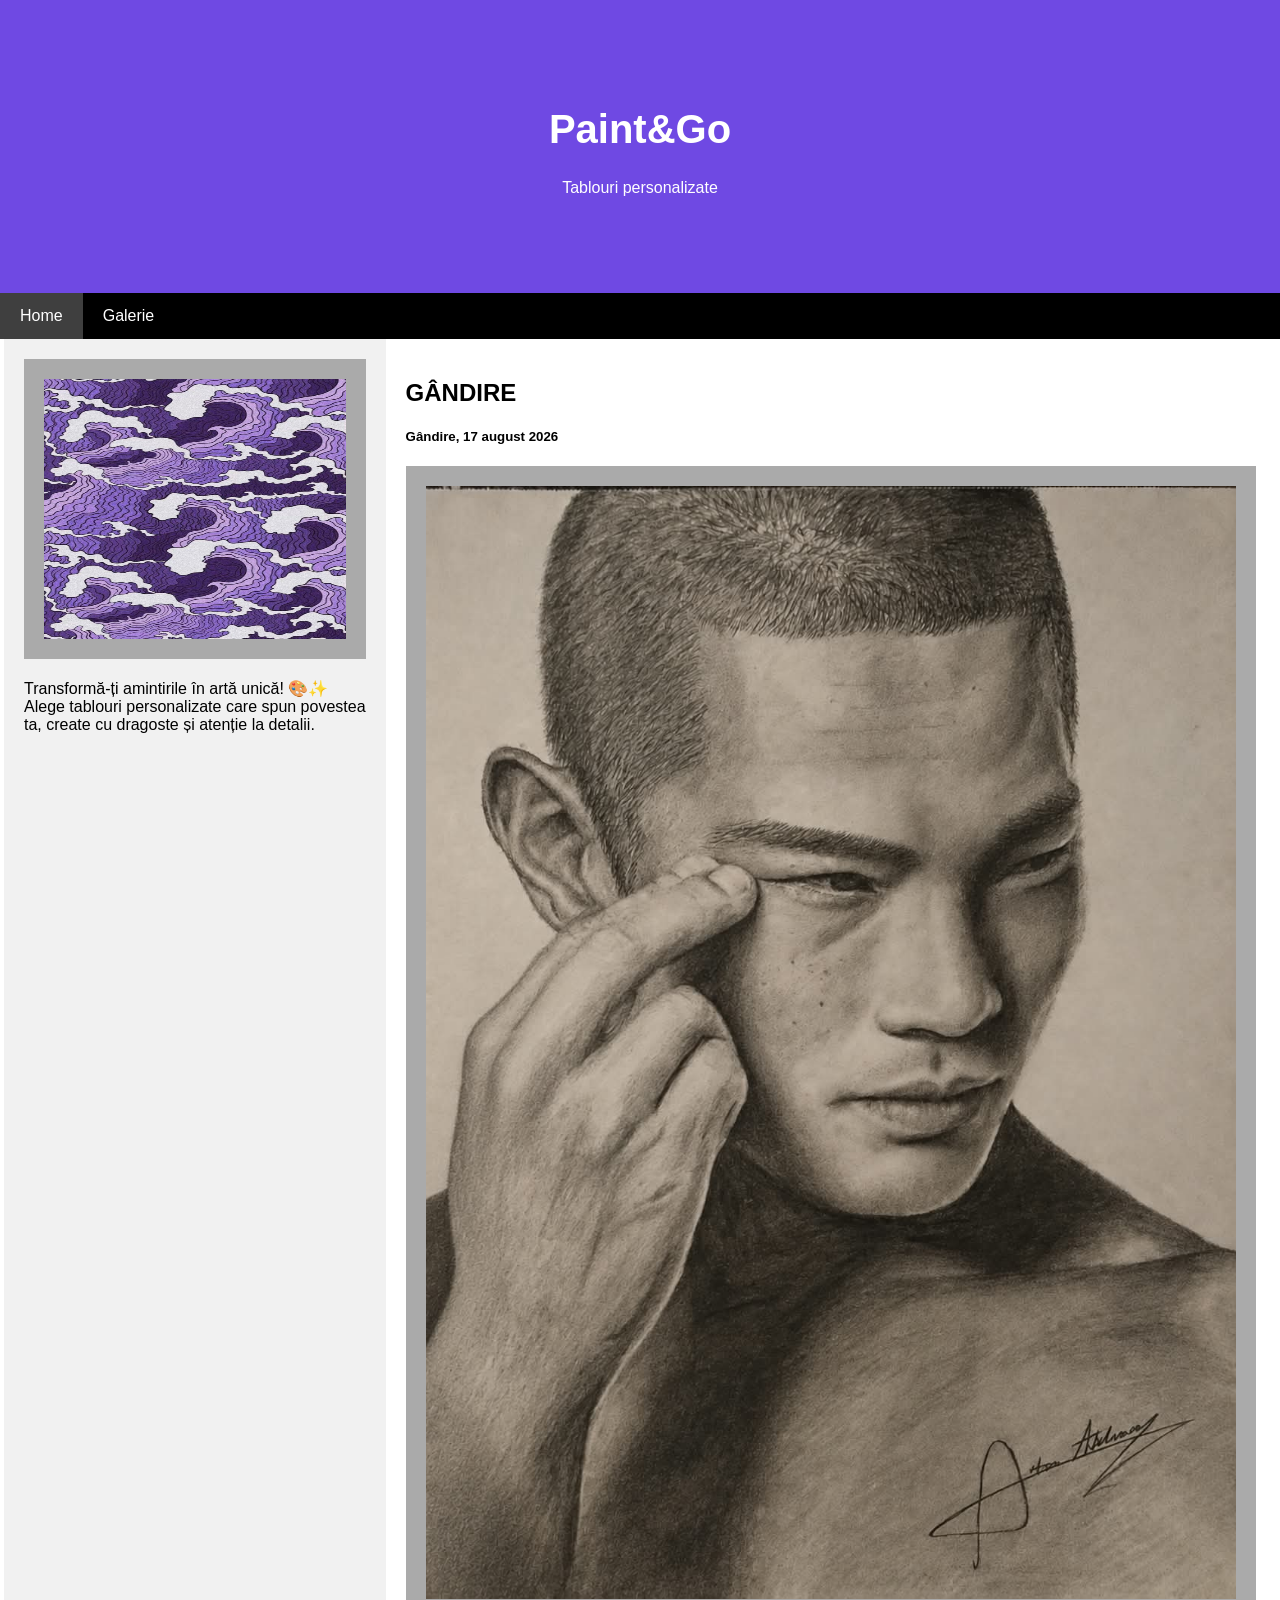
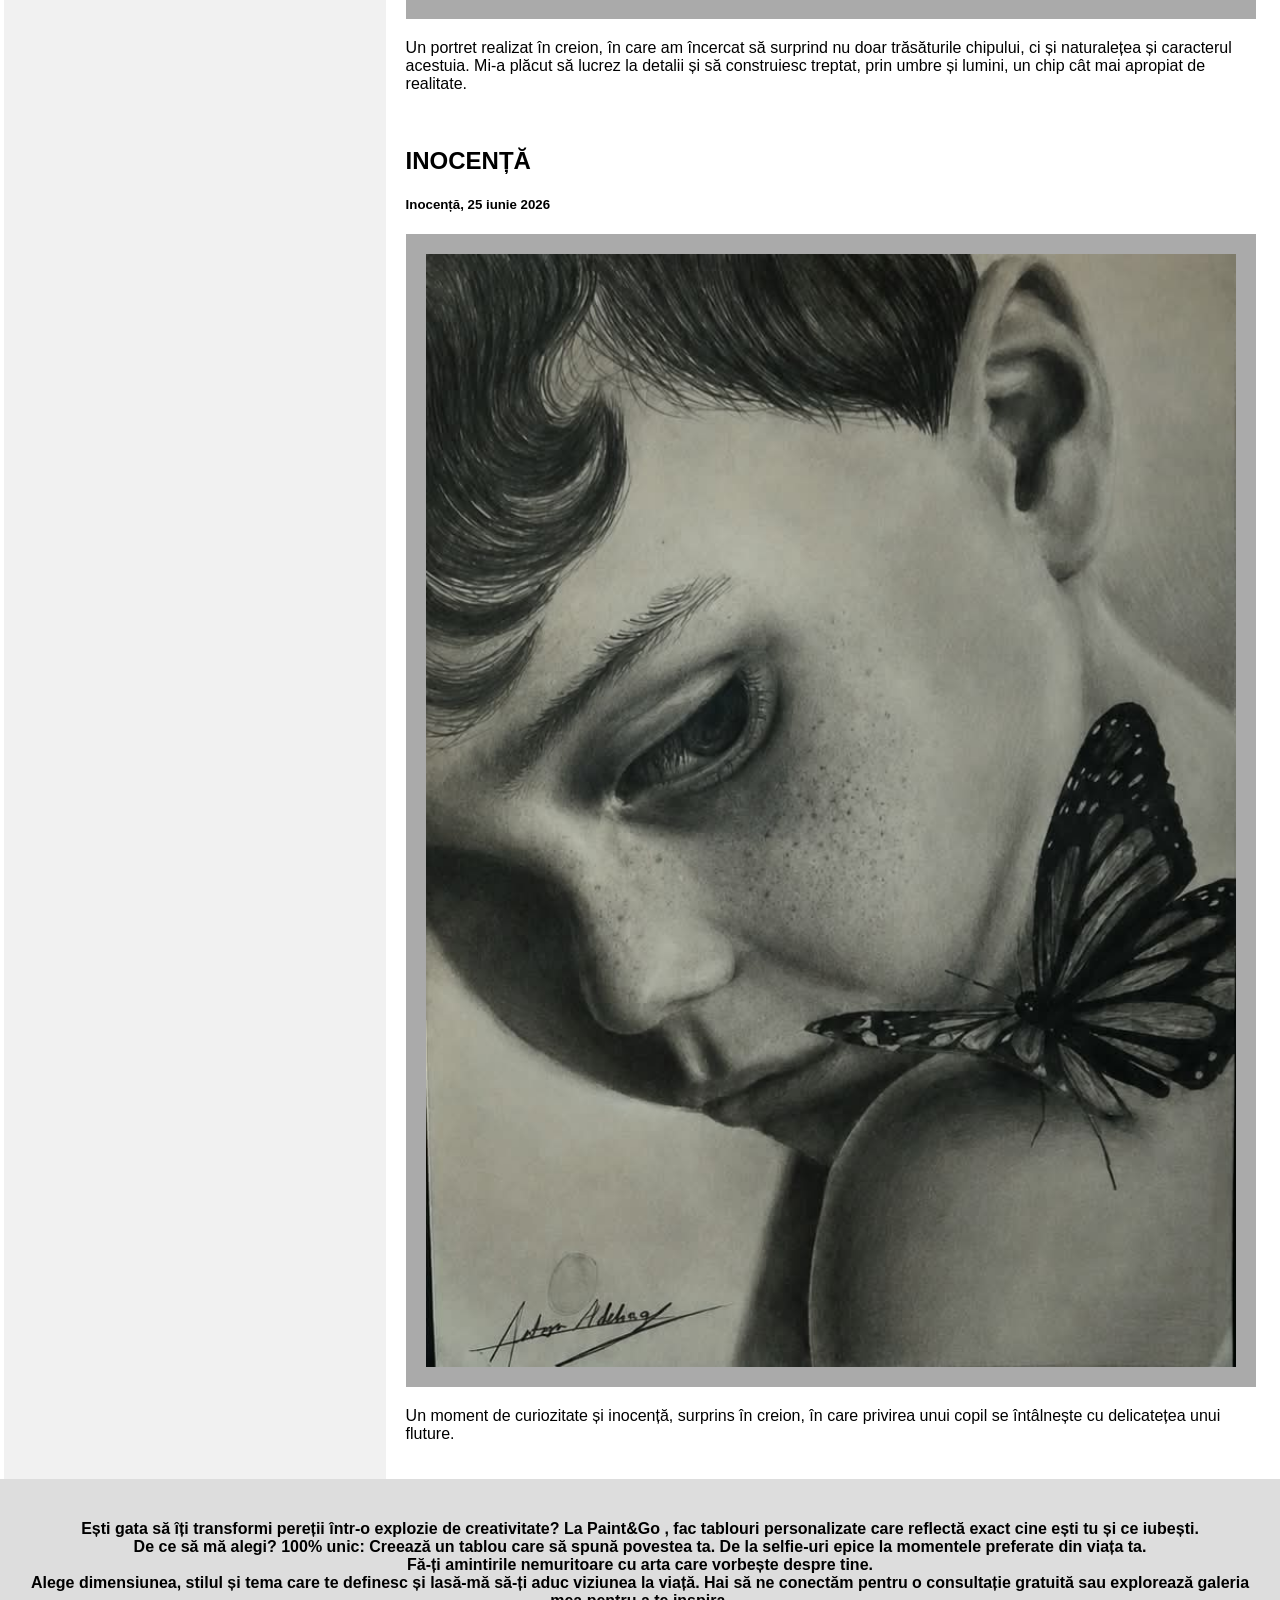
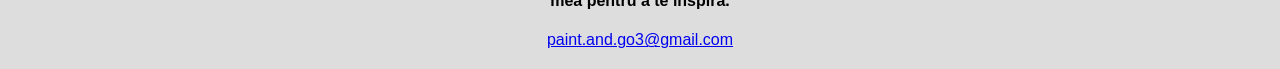
==== index.html @ d3725db4 "Add files via upload" ====
<!DOCTYPE html>
<html lang="en"></html>
<html>
<head>
<title>Paint&Go</title>
<meta charset="utf-8">
<meta name="viewport" content="width=device-width, initial-scale=1">
<meta name="description" content="Picturi personalizate">
<meta name="keywords" content="pensule, culori,personalizat, picturi, tablouri, fotografie">
<meta name="author" content="Anton Elena Adelina">
<meta http-equiv="refresh" content="30">
<link href="css1/style1.css" rel="stylesheet">
<script src="web1.js"></script>
<link rel="stylesheet" href="https://cdnjs.cloudflare.com/ajax/libs/font-awesome/6.5.2/css/all.min.css">
</head>
<body bgcolor="white">
  <body>

    <div class="header">
      <h1>Paint&Go</h1>
      <p>Tablouri personalizate</p>
    </div>
    
    <div class="navbar">
      <a href="index1.html" class="active">Home</a>
      <a href="galeriedesene.html">Galerie</a>
    
      
    </div>
    
    <div class="row">
      <div class="side">
        
        <img src="imagini1/mov.jpeg" class="fakeimg" style="height:300px">
        <p>Transformă-ți amintirile în artă unică! 🎨✨ Alege tablouri personalizate care spun povestea ta, create cu dragoste și atenție la detalii.</p>
       
      </div>
      <div class="main">
        <h2>GÂNDIRE</h2>
        <h5>Gândire, 17 august 2026</h5>
        <img src="imagini1/gandire.jpeg" class="fakeimg" >
         <p>Un portret realizat în creion, în care am încercat să surprind nu doar trăsăturile chipului, ci și naturalețea și caracterul acestuia. Mi-a plăcut să lucrez la detalii și să construiesc treptat, prin umbre și lumini, un chip cât mai apropiat de realitate.</p>
      <br>
        
       

        </p>

        <h2>INOCENȚĂ</h2>
        <h5>Inocență, 25 iunie 2026</h5>
        <img src="imagini1/inocenta.jpeg" class="fakeimg" >
         <p>Un moment de curiozitate și inocență, surprins în creion, în care privirea unui copil se întâlnește cu delicatețea unui fluture.

       
       
        
        
      </div>
    </div>
    
    
    <div class="footer">
      <h4>Ești gata să îți transformi pereții într-o explozie de creativitate? La Paint&Go , fac tablouri personalizate care reflectă exact cine ești tu și ce iubești.<br/>

        De ce să mă alegi?
        100% unic: Creează un tablou care să spună povestea ta. De la selfie-uri epice la momentele preferate din viața ta.<br/>
      

        Fă-ți amintirile nemuritoare cu arta care vorbește despre tine.<br/>
        
    
        Alege dimensiunea, stilul și tema care te definesc și lasă-mă să-ți aduc viziunea la viață. Hai să ne conectăm pentru o consultație gratuită sau explorează galeria mea pentru a te inspira.</h4>
        <a href="mailto:paint.and.go3@gmail.com">paint.and.go3@gmail.com</a><br/>
      </div>
    
    </body>
    </html>
---- css1/style1.css ----
* {
  box-sizing: border-box;
}

/* Style the body */
body {
  font-family: Arial, Helvetica, sans-serif;
  margin: 0;
}

/* Header/logo Title */
.header {
  padding: 80px;
  text-align: center;
  background: #6f49e3;
  color: white;
}

/* Increase the font size of the heading */
.header h1 {
  font-size: 40px;
}

/* Sticky navbar - toggles between relative and fixed, depending on the scroll position. It is positioned relative until a given offset position is met in the viewport - then it "sticks" in place (like position:fixed). The sticky value is not supported in IE or Edge 15 and earlier versions. However, for these versions the navbar will inherit default position */
.navbar {
  overflow: hidden;
  background-color: #000000;
  position: sticky;
  position: -webkit-sticky;
  top: 0;
}

/* Style the navigation bar links */
.navbar a {
  float: left;
  display: block;
  color: white;
  text-align: center;
  padding: 14px 20px;
  text-decoration: none;
}


/* Right-aligned link */
.navbar a.right {
  float: right;
}

/* Change color on hover */
.navbar a:hover {
  background-color: #ddd;
  color: black;
}

/* Active/current link */
.navbar a.active {
  background-color: #3f3f3f;
  color: white;
}

/* Column container */
.row {  
  display: -ms-flexbox; /* IE10 */
  display: flex;
  -ms-flex-wrap: wrap; /* IE10 */
  flex-wrap: wrap;
}

/* Create two unequal columns that sits next to each other */
/* Sidebar/left column */
.side {
  -ms-flex: 30%; /* IE10 */
  flex: 30%;
  background-color: #f1f1f1;
  padding: 20px;
}

/* Main column */
.main {   
  -ms-flex: 70%; /* IE10 */
  flex: 70%;
  background-color: white;
  padding: 20px;
}

/* Fake image, just for this example */
.fakeimg {
  background-color: #aaa;
  width: 100%;
  padding: 20px;
}

/* Footer */
.footer {
  padding: 20px;
  text-align: center;
  background: #ddd;
}

/* Responsive layout - when the screen is less than 700px wide, make the two columns stack on top of each other instead of next to each other */
@media screen and (max-width: 700px) {
  .row {   
    flex-direction: column;
  }
}

/* Responsive layout - when the screen is less than 400px wide, make the navigation links stack on top of each other instead of next to each other */
@media screen and (max-width: 400px) {
  .navbar a {
    float: none;
    width: 100%;
  }
}
.row {
  display: flex;
  flex-wrap: wrap;
  padding: 0 4px;
}

/* Create four equal columns that sits next to each other */
.column {
  flex: 25%;
  max-width: 25%;
  padding: 0 4px;
}

.column img {
  margin-top: 8px;
  vertical-align: middle;
  width: 100%;
}

/* Responsive layout - makes a two column-layout instead of four columns */
@media screen and (max-width: 800px) {
  .column {
    flex: 50%;
    max-width: 50%;
  }
}

/* Responsive layout - makes the two columns stack on top of each other instead of next to each other */
@media screen and (max-width: 600px) {
  .column {
    flex: 100%;
    max-width: 100%;
  }
}

#mySidenav a {
  position: absolute; /* Position them relative to the browser window */
  left: -80px; /* Position them outside of the screen */
  transition: 0.3s; /* Add transition on hover */
  padding: 15px; /* 15px padding */
  width: 100px; /* Set a specific width */
  text-decoration: none; /* Remove underline */
  font-size: 20px; /* Increase font size */
  color: white; /* White text color */
  border-radius: 0 5px 5px 0; /* Rounded corners on the top right and bottom right side */
}

#mySidenav a:hover {
  left: 0; /* On mouse-over, make the elements appear as they should */
}

/* The about link: 20px from the top with a green background */
#about {
  top: 120px;
  background-color: #030921;
}

#blog {
  top: 180px;
  background-color: #2196F3; /* Blue */
}
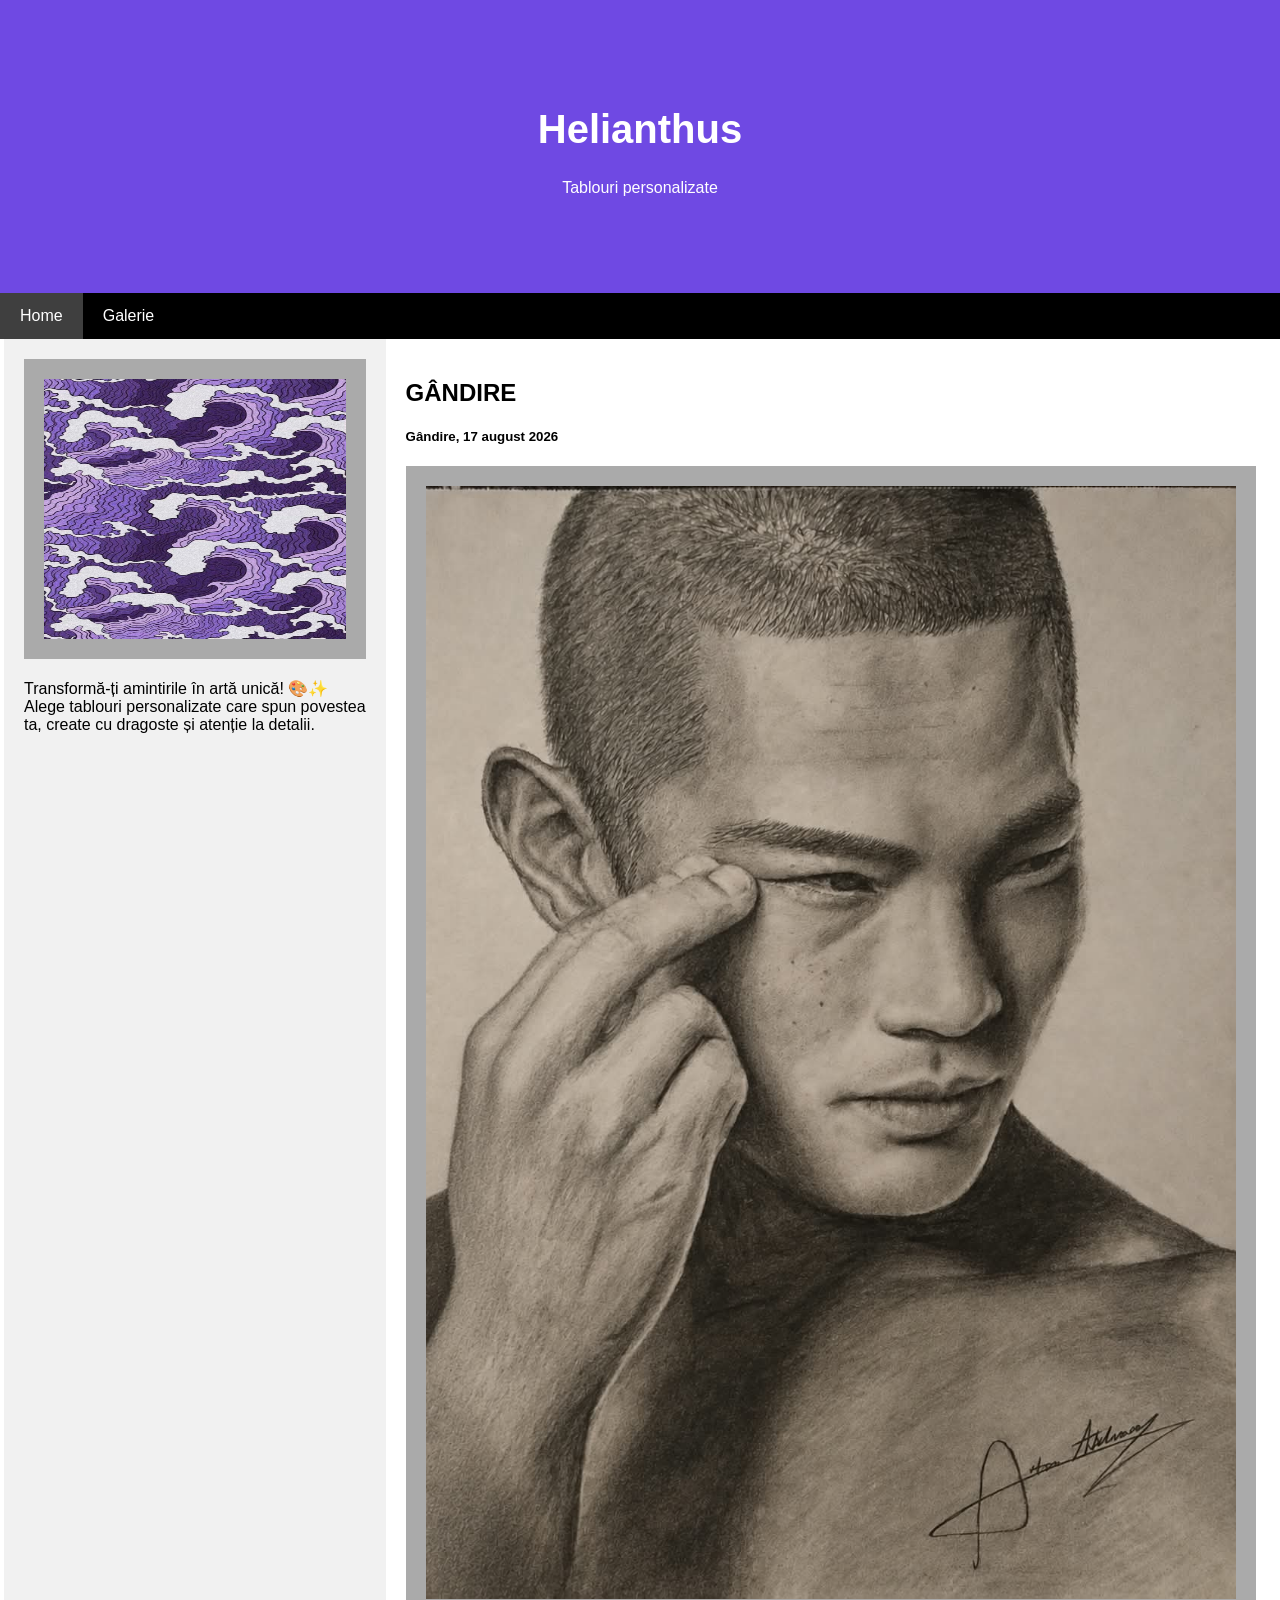
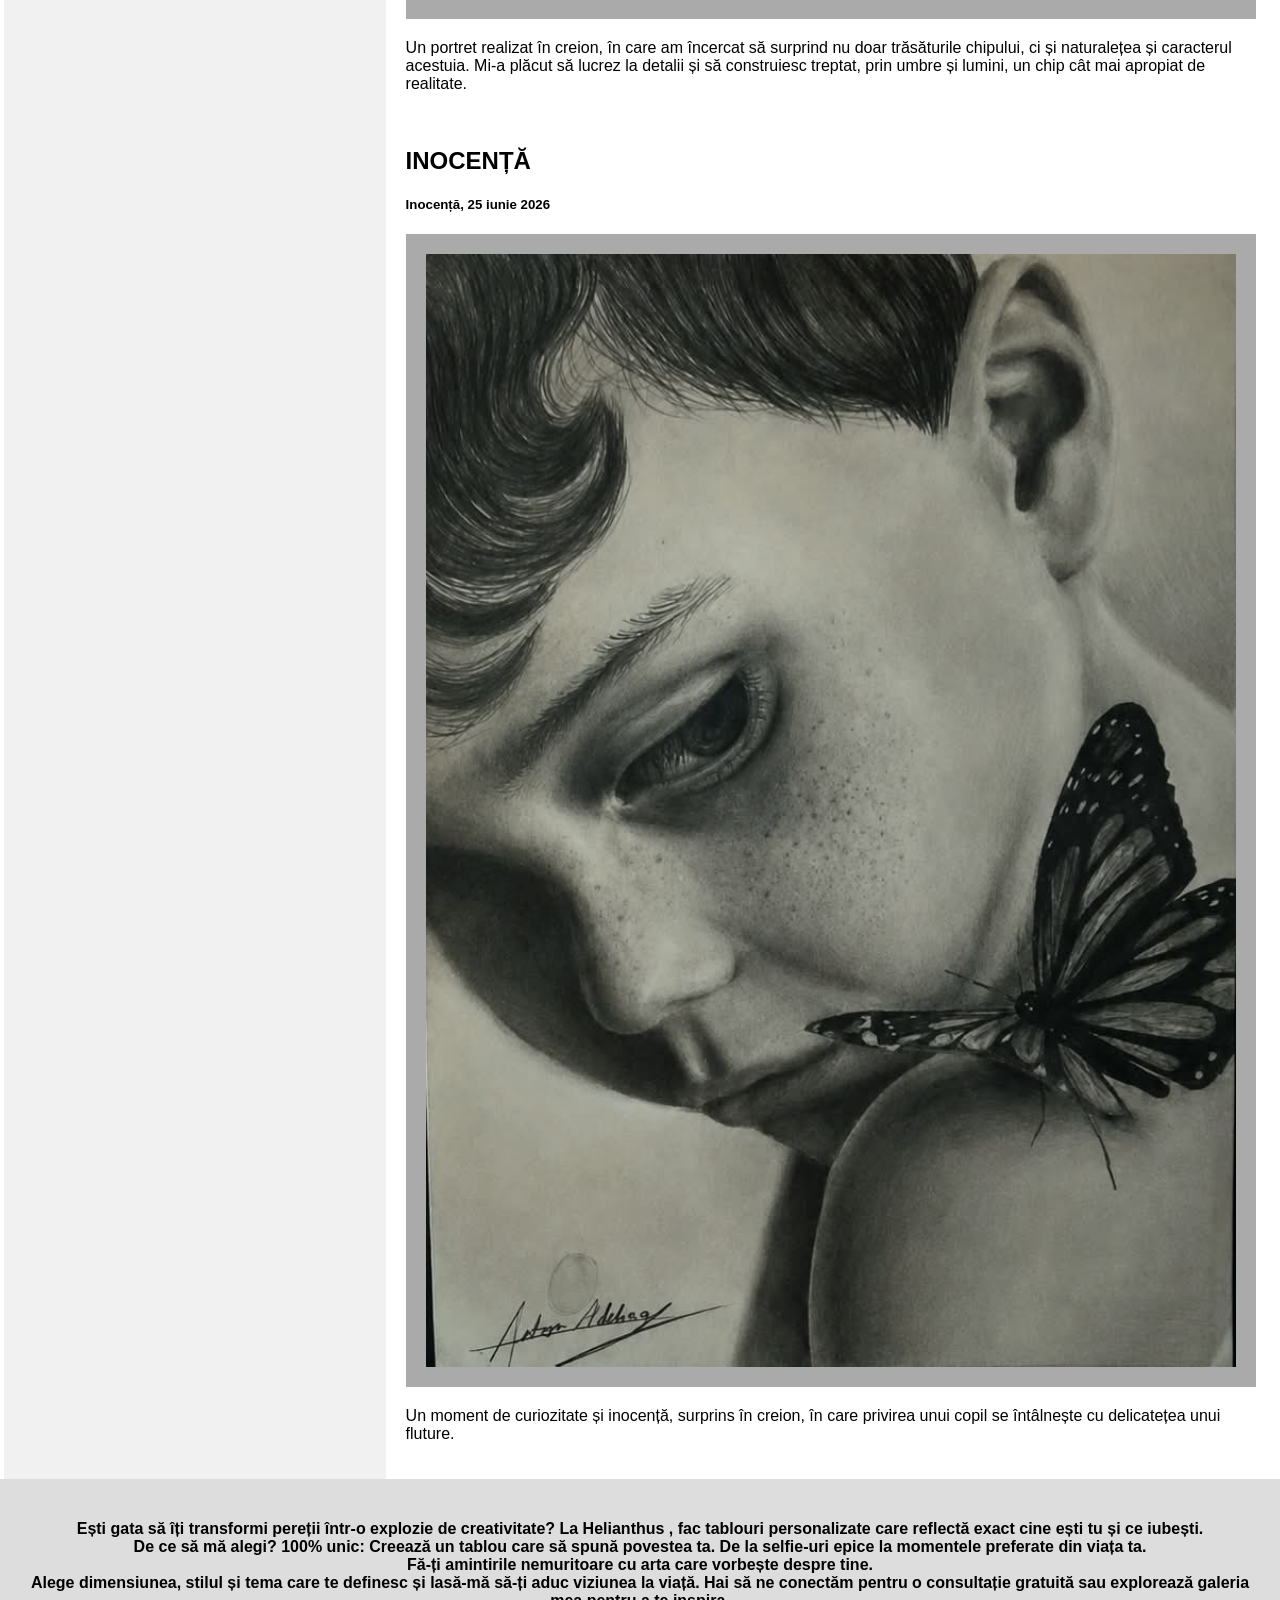
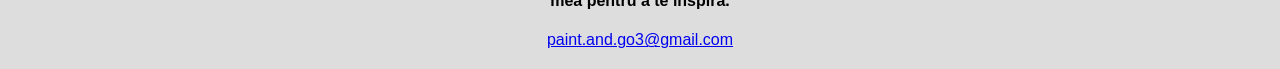
==== commit 433cd476: "Update index.html" ====
--- a/index.html
+++ b/index.html
@@ -17,12 +17,12 @@
   <body>
 
     <div class="header">
-      <h1>Paint&Go</h1>
+      <h1>Helianthus</h1>
       <p>Tablouri personalizate</p>
     </div>
     
     <div class="navbar">
-      <a href="index1.html" class="active">Home</a>
+      <a href="index.html" class="active">Home</a>
       <a href="galeriedesene.html">Galerie</a>
     
       
@@ -60,7 +60,7 @@
     
     
     <div class="footer">
-      <h4>Ești gata să îți transformi pereții într-o explozie de creativitate? La Paint&Go , fac tablouri personalizate care reflectă exact cine ești tu și ce iubești.<br/>
+      <h4>Ești gata să îți transformi pereții într-o explozie de creativitate? La Helianthus , fac tablouri personalizate care reflectă exact cine ești tu și ce iubești.<br/>
 
         De ce să mă alegi?
         100% unic: Creează un tablou care să spună povestea ta. De la selfie-uri epice la momentele preferate din viața ta.<br/>
@@ -75,4 +75,4 @@
     
     </body>
     </html>
-    +    
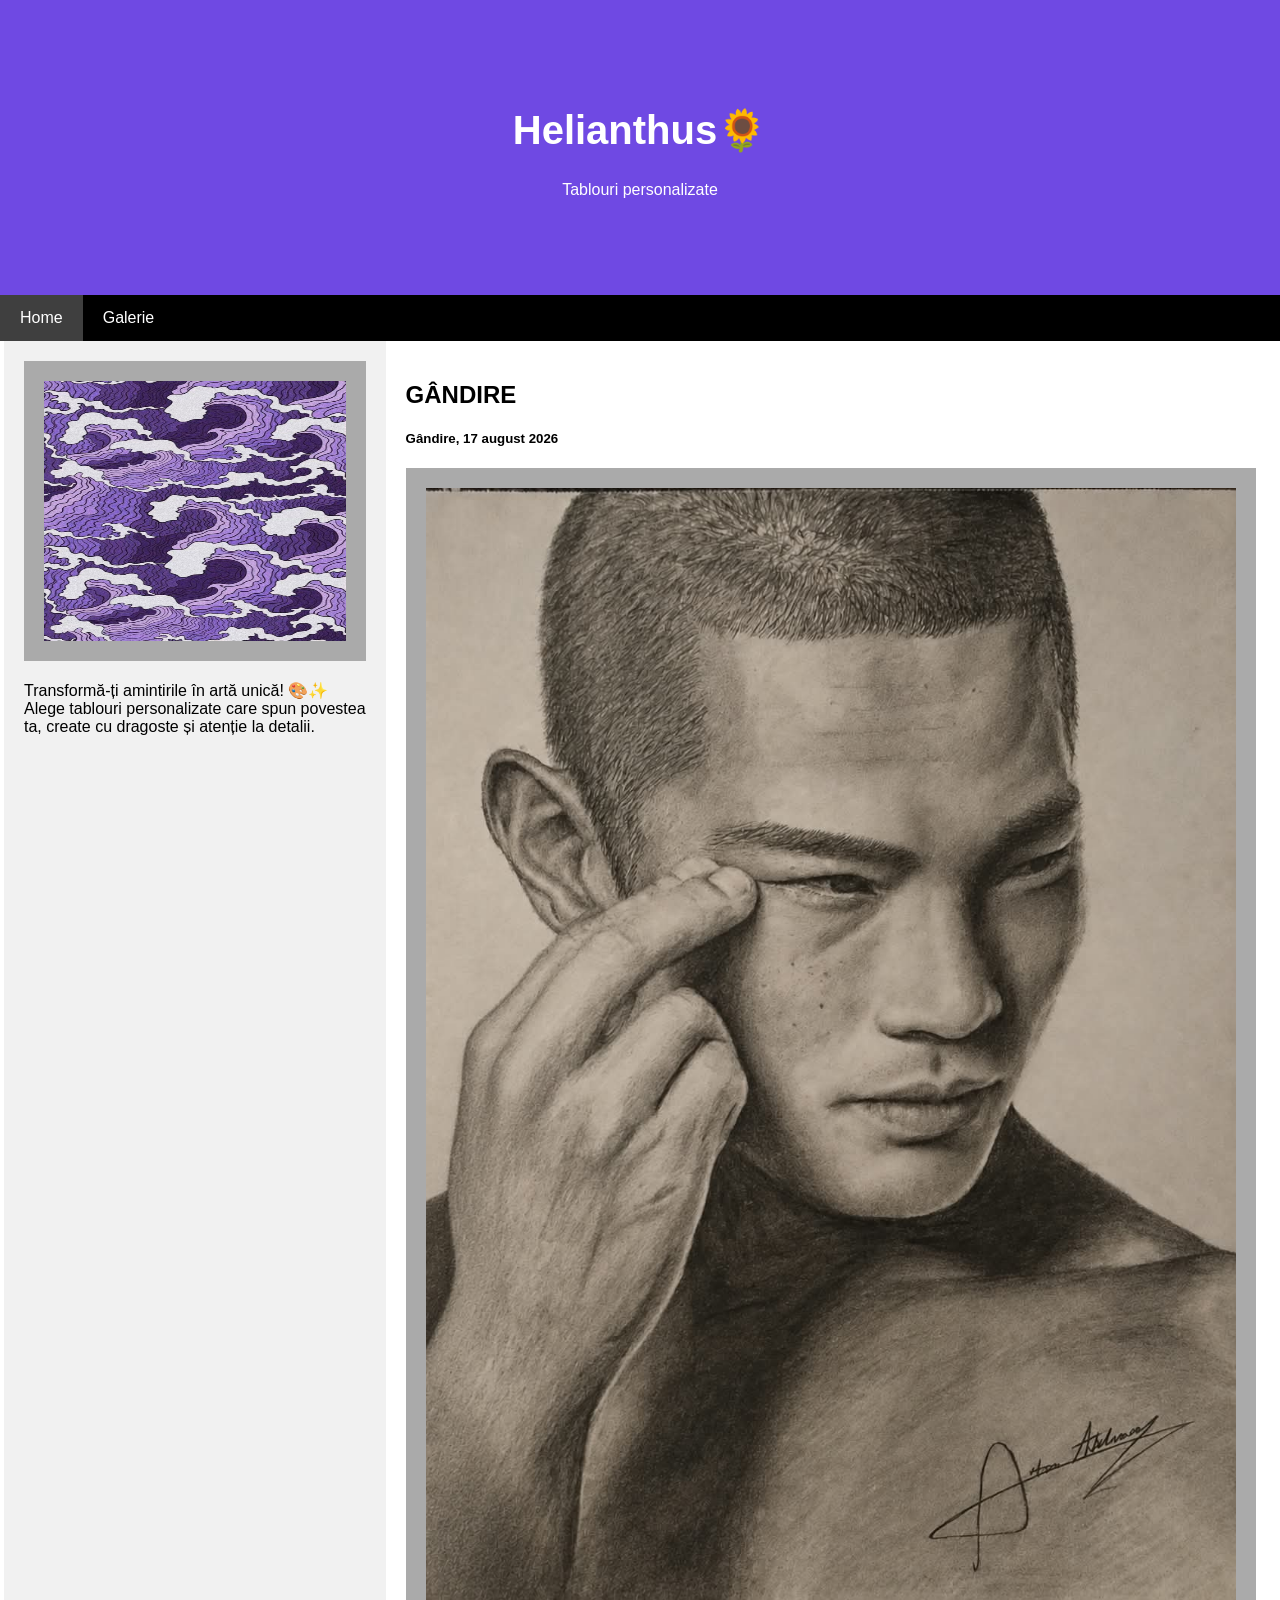
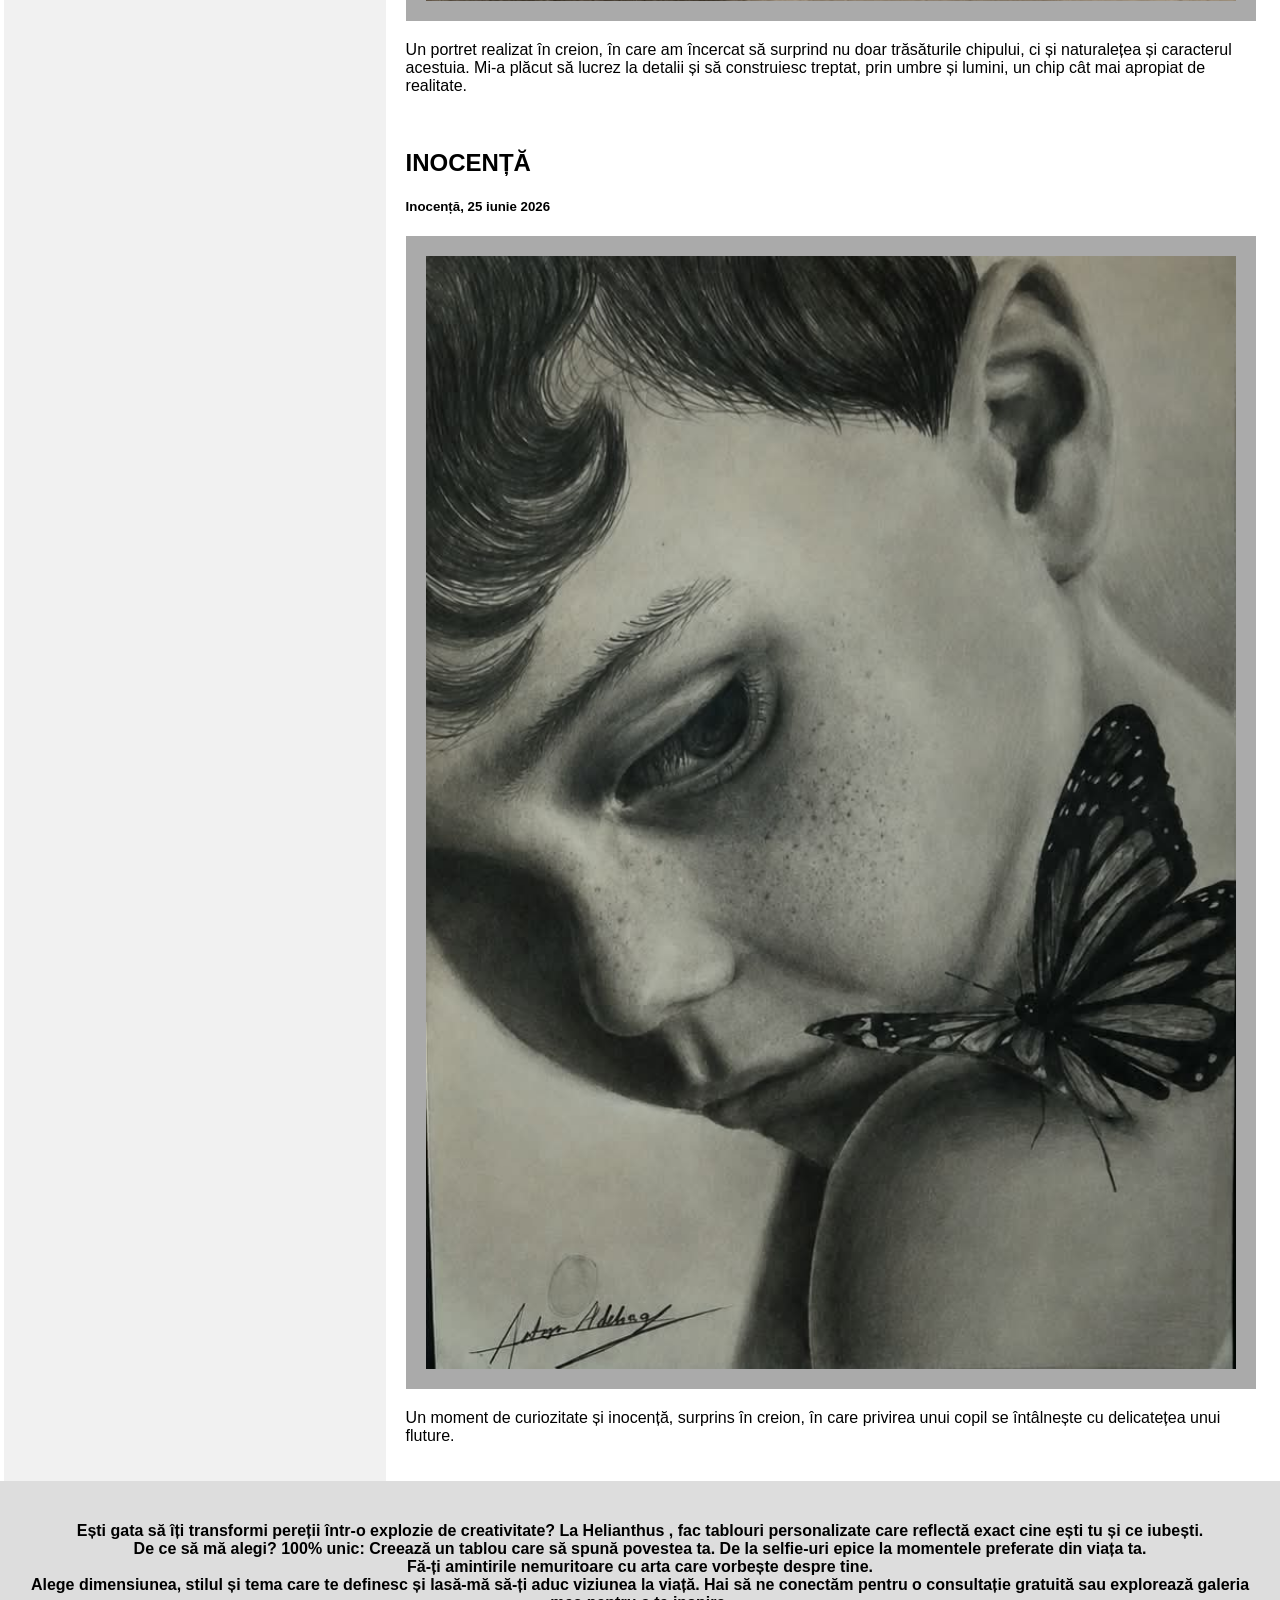
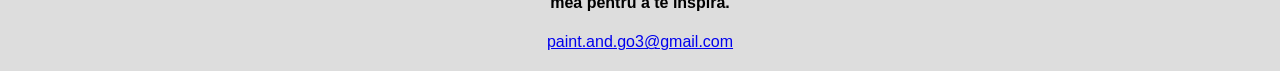
==== commit 04142fed: "Update index.html" ====
--- a/index.html
+++ b/index.html
@@ -2,7 +2,7 @@
 <html lang="en"></html>
 <html>
 <head>
-<title>Paint&Go</title>
+<title>Helianthus</title>
 <meta charset="utf-8">
 <meta name="viewport" content="width=device-width, initial-scale=1">
 <meta name="description" content="Picturi personalizate">
@@ -17,7 +17,7 @@
   <body>
 
     <div class="header">
-      <h1>Helianthus</h1>
+      <h1>Helianthus🌻</h1>
       <p>Tablouri personalizate</p>
     </div>
     
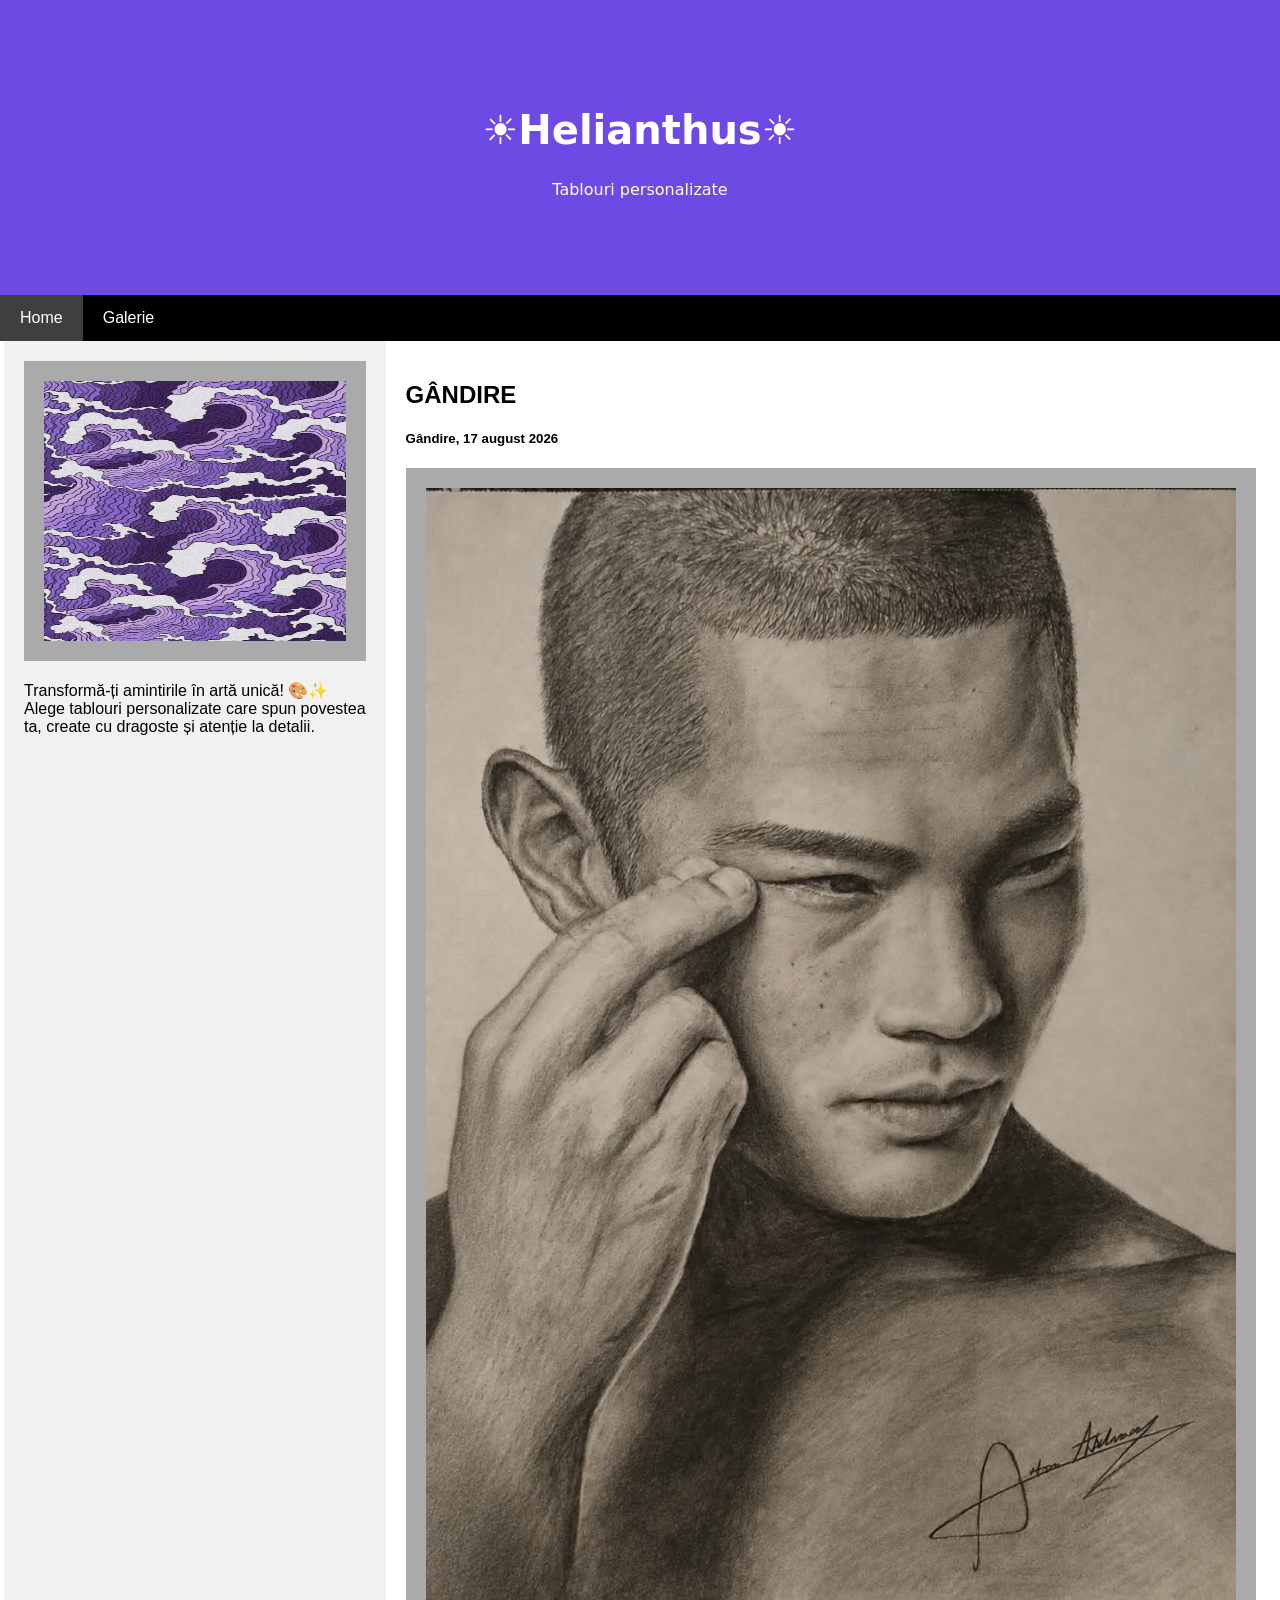
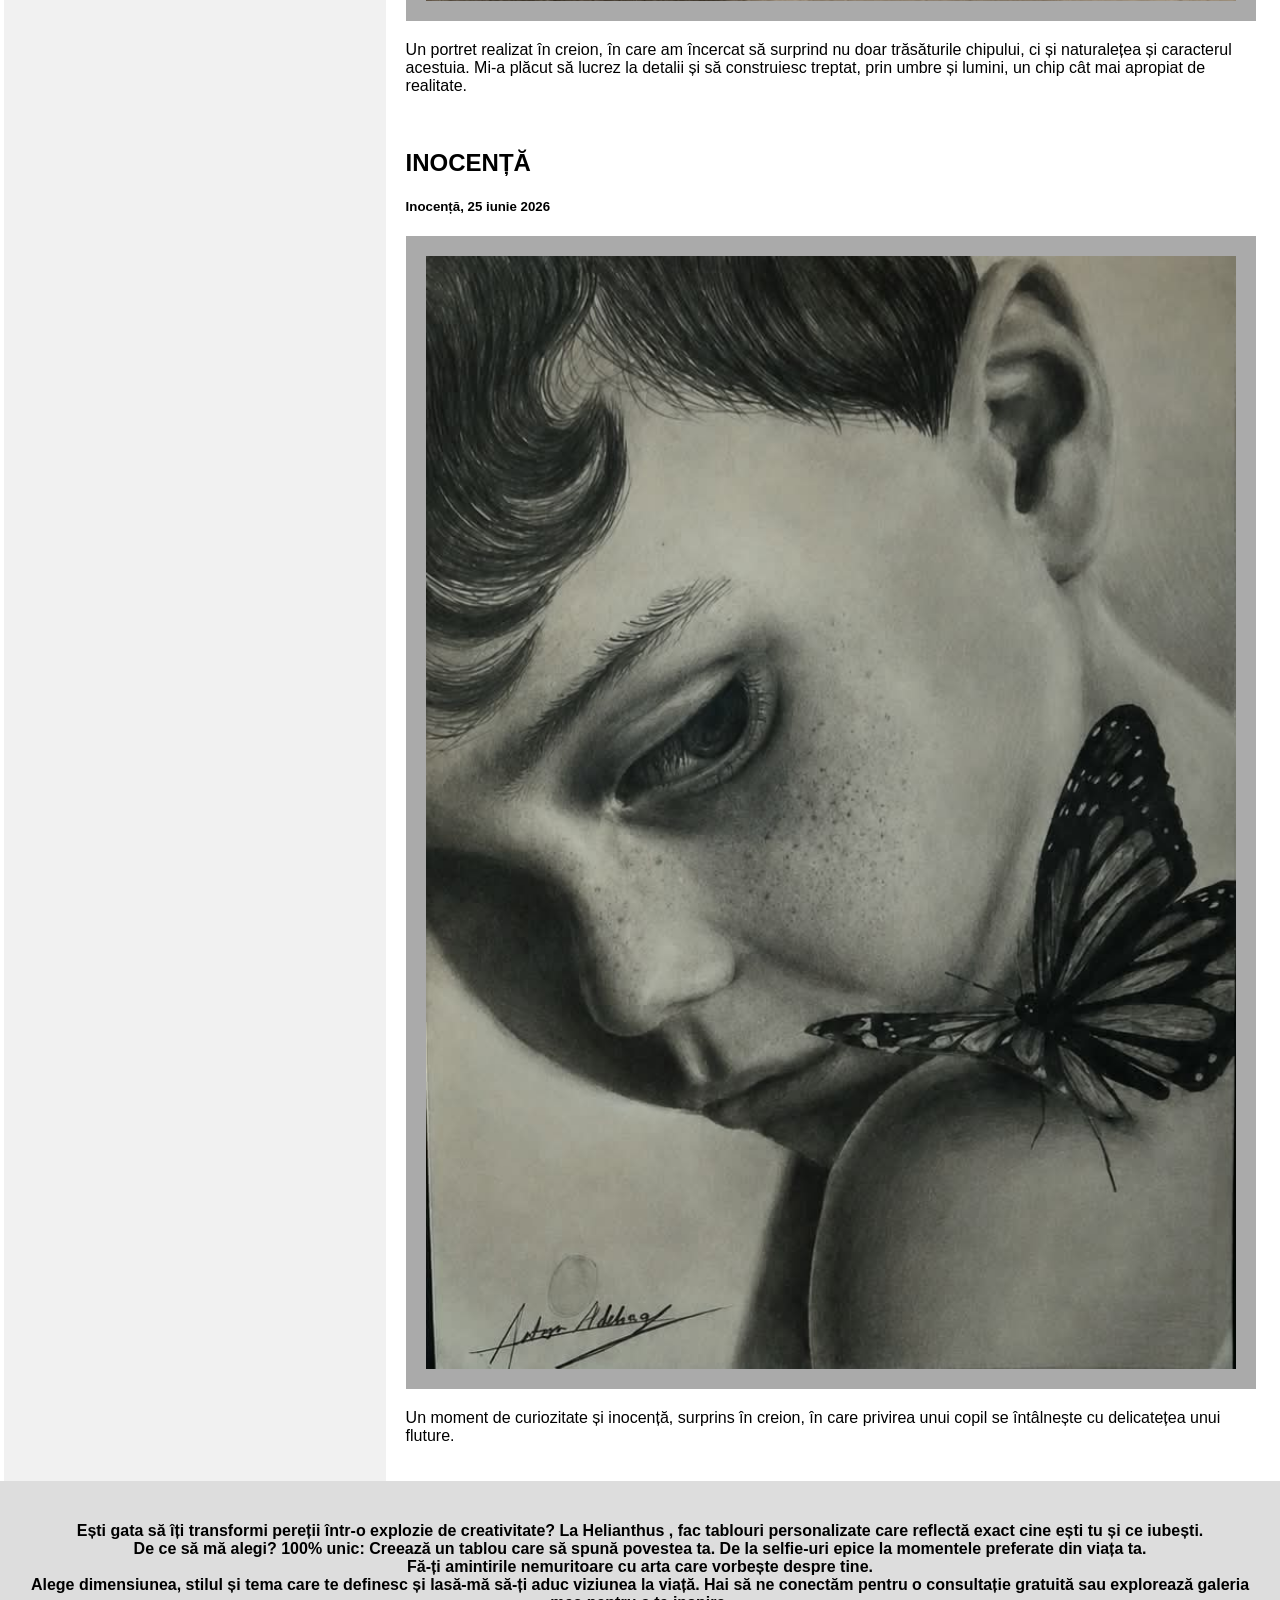
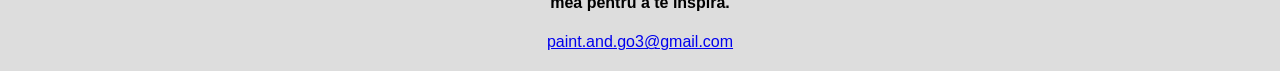
==== commit fd763f76: "Update index.html" ====
--- a/index.html
+++ b/index.html
@@ -17,7 +17,7 @@
   <body>
 
     <div class="header">
-      <h1>Helianthus🌻</h1>
+      <h1>☀️Helianthus☀️</h1>
       <p>Tablouri personalizate</p>
     </div>
     
--- a/css1/style1.css
+++ b/css1/style1.css
@@ -12,6 +12,7 @@
 /* Header/logo Title */
 .header {
   padding: 80px;
+  font-family: system-ui, -apple-system, BlinkMacSystemFont, 'Segoe UI', Roboto, Oxygen, Ubuntu, Cantarell, 'Open Sans', 'Helvetica Neue', sans-serif;
   text-align: center;
   background: #6f49e3;
   color: white;
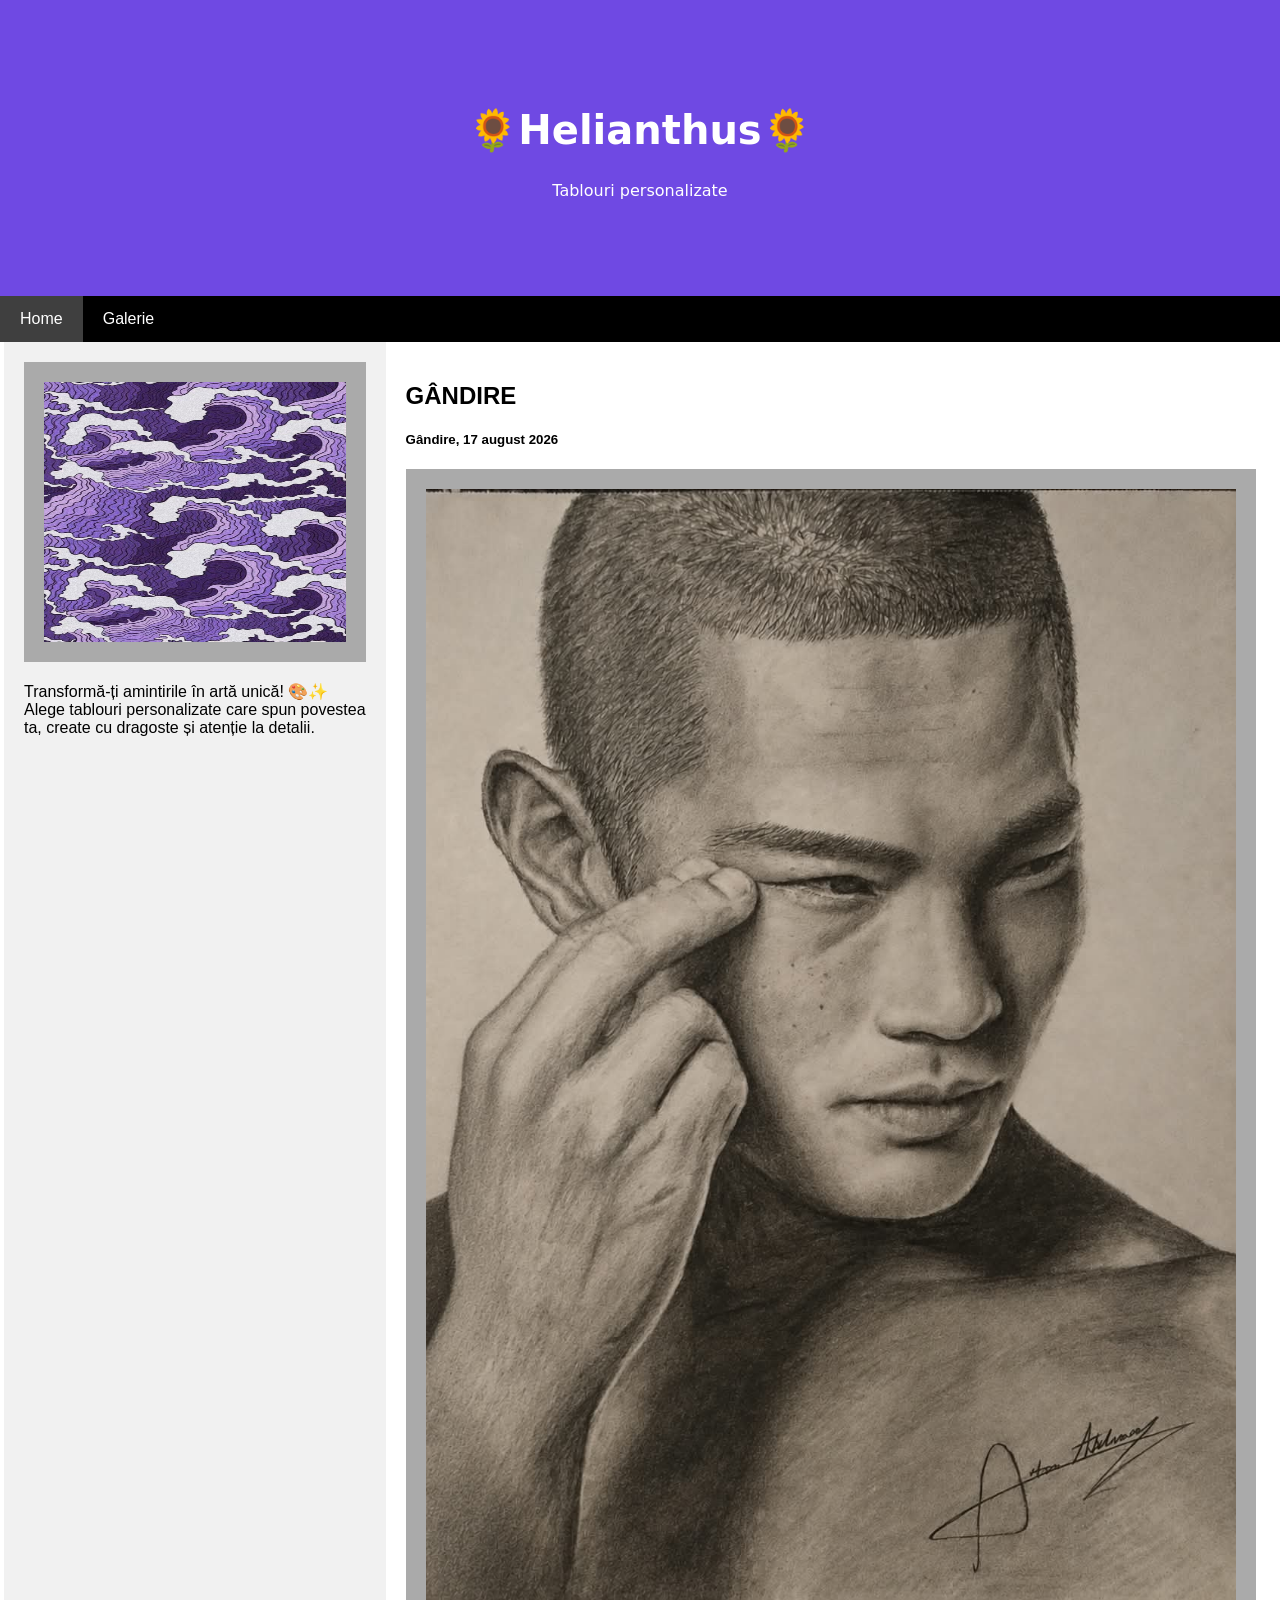
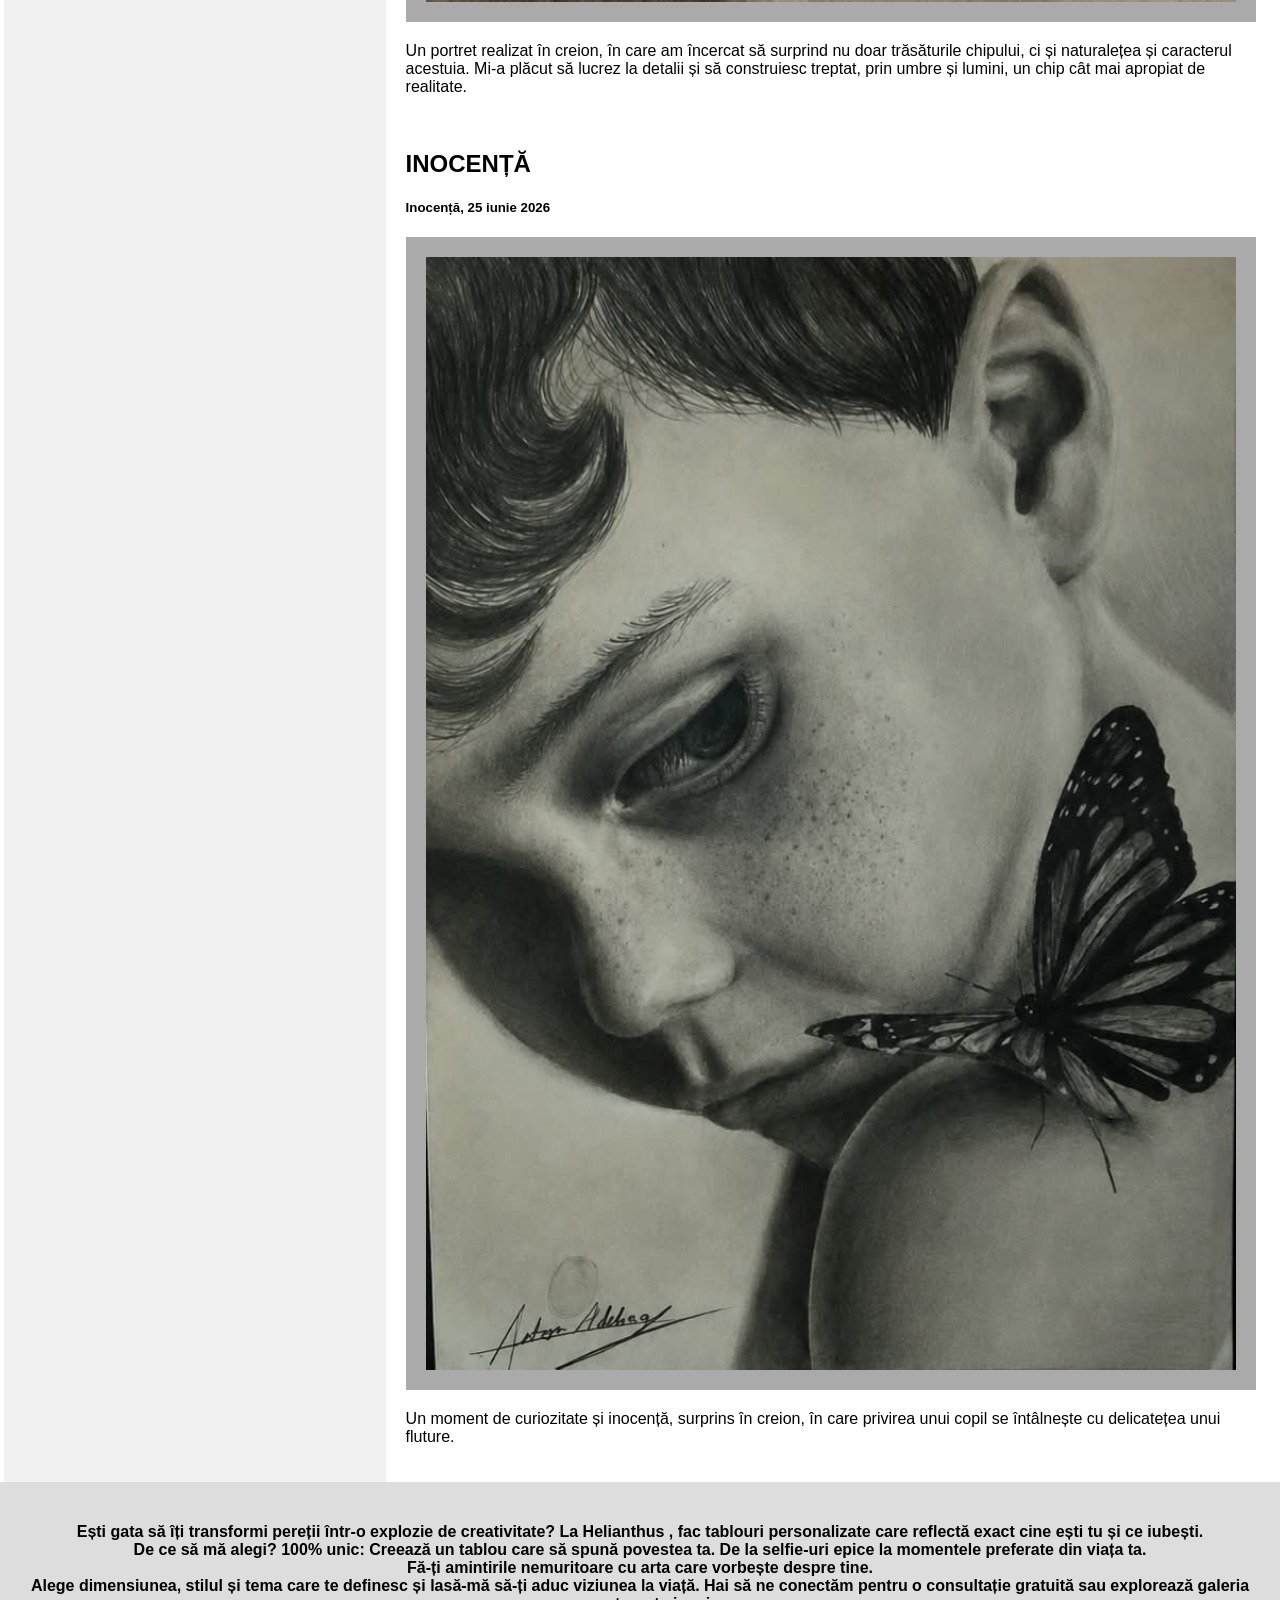
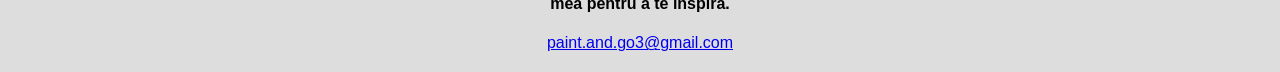
==== commit a7d2f403: "Update index.html" ====
--- a/index.html
+++ b/index.html
@@ -17,7 +17,7 @@
   <body>
 
     <div class="header">
-      <h1>☀️Helianthus☀️</h1>
+      <h1>🌻Helianthus🌻</h1>
       <p>Tablouri personalizate</p>
     </div>
     
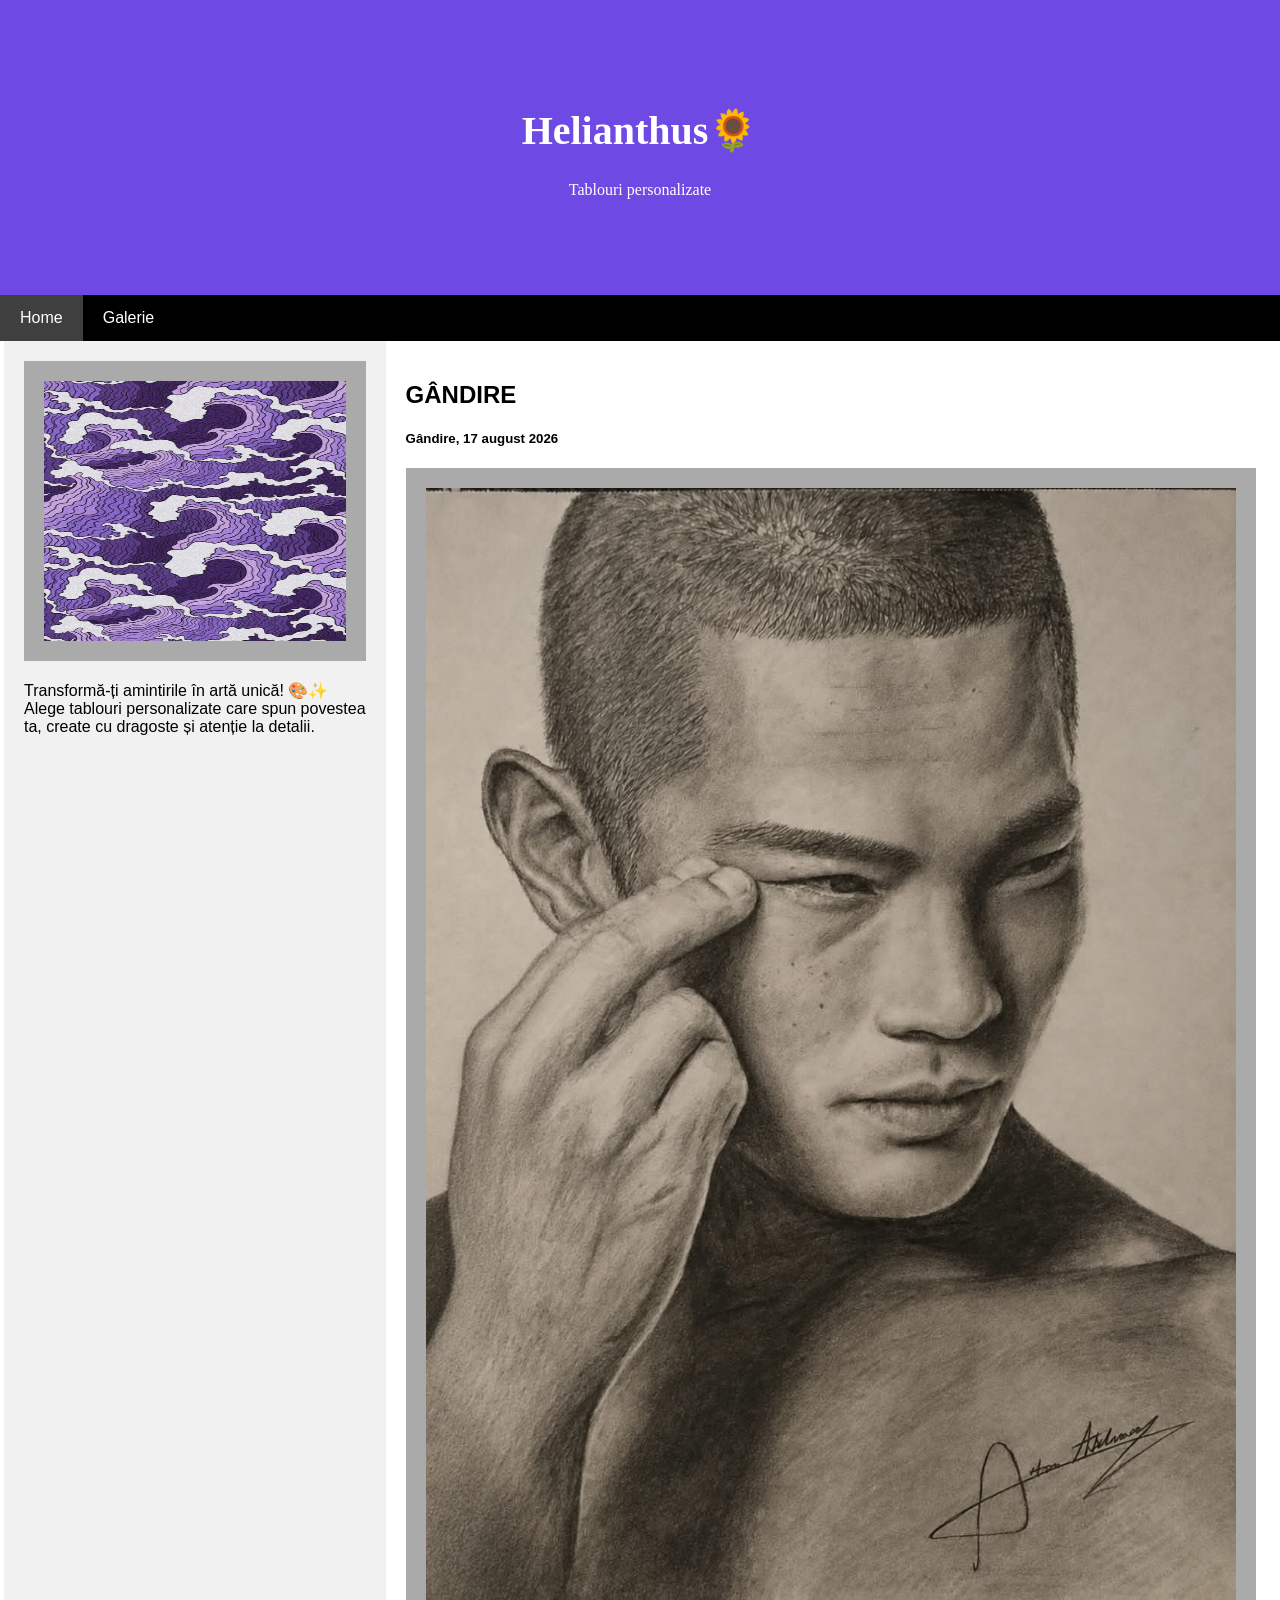
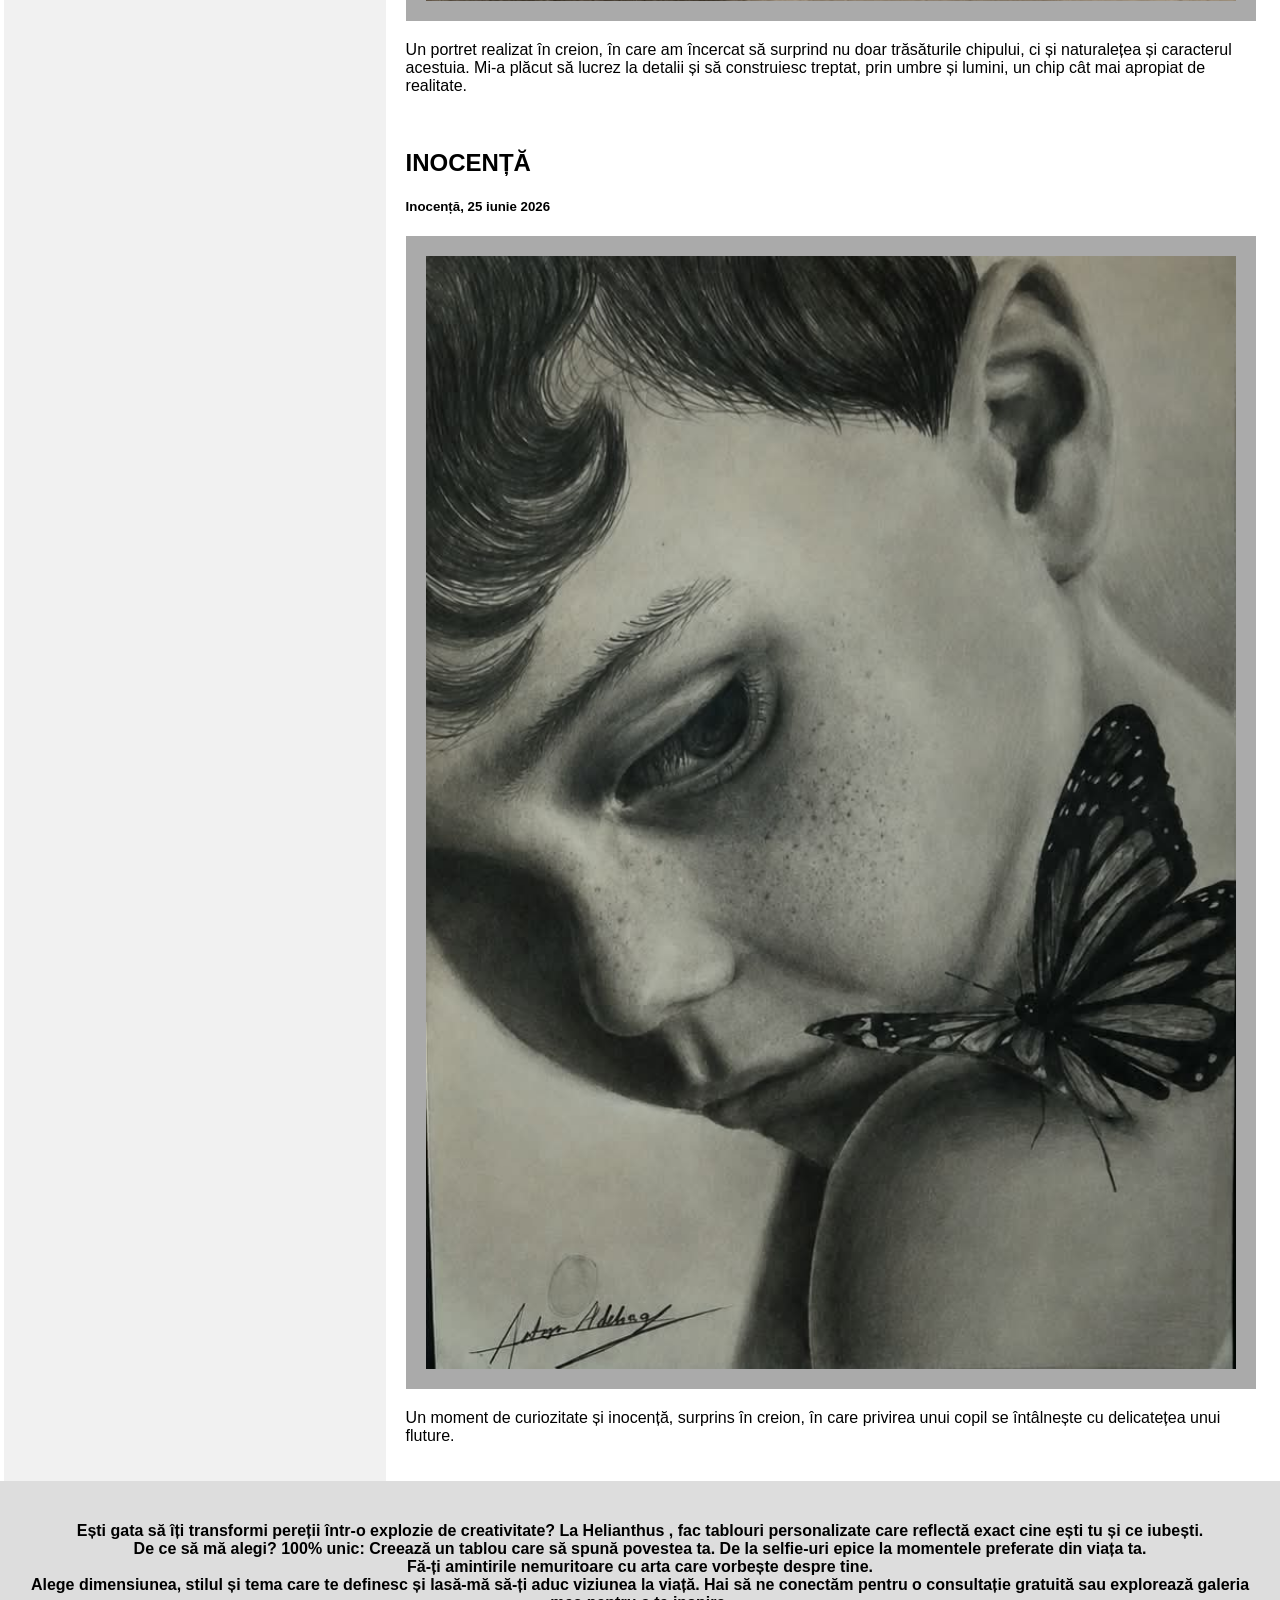
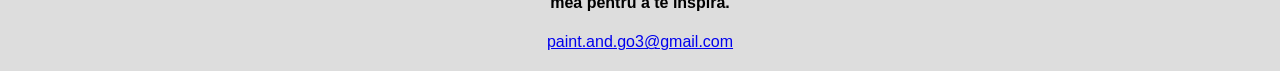
==== commit b60c2a97: "Update index.html" ====
--- a/index.html
+++ b/index.html
@@ -17,7 +17,7 @@
   <body>
 
     <div class="header">
-      <h1>🌻Helianthus🌻</h1>
+      <h1>Helianthus🌻</h1>
       <p>Tablouri personalizate</p>
     </div>
     
--- a/css1/style1.css
+++ b/css1/style1.css
@@ -12,7 +12,8 @@
 /* Header/logo Title */
 .header {
   padding: 80px;
-  font-family: system-ui, -apple-system, BlinkMacSystemFont, 'Segoe UI', Roboto, Oxygen, Ubuntu, Cantarell, 'Open Sans', 'Helvetica Neue', sans-serif;
+  font-family: ”Lucida Handwriting”, cursive;
+    src: url('fonts/fontul.ttf');
   text-align: center;
   background: #6f49e3;
   color: white;
